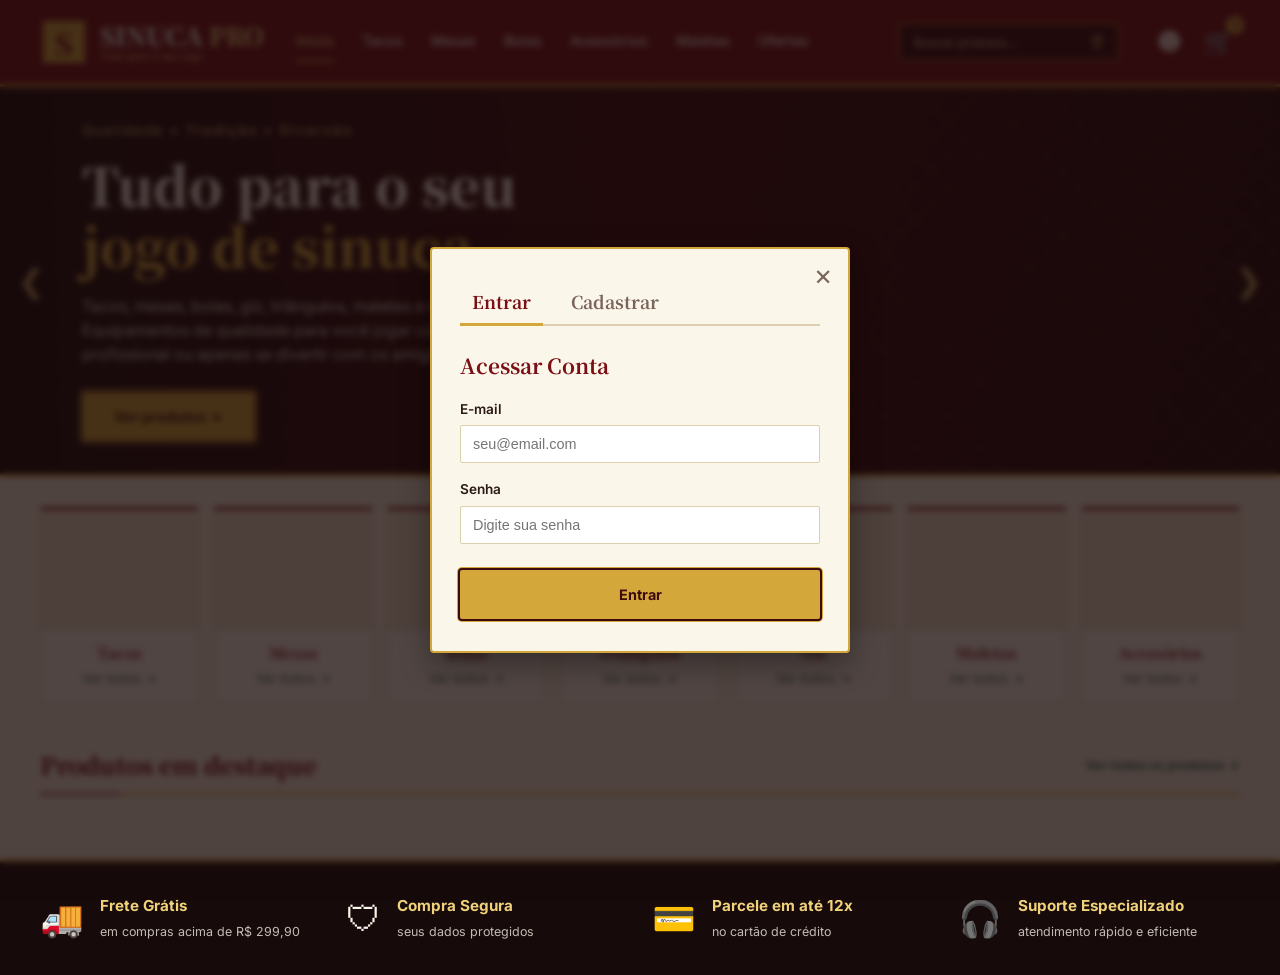
==== frontend/admin.html @ 52c14fab "Add role-based authorization, hardened auth validation and admin panel - Authenticate middleware acc" ====
<!DOCTYPE html>
<html lang="pt-BR">
<head>
  <meta charset="UTF-8">
  <meta name="viewport" content="width=device-width, initial-scale=1">
  <meta name="robots" content="noindex">
  <title>Painel Administrativo &middot; Sinuca Pro</title>

  <link rel="preconnect" href="https://fonts.googleapis.com">
  <link rel="preconnect" href="https://fonts.gstatic.com" crossorigin>
  <link
    href="https://fonts.googleapis.com/css2?family=Inter:wght@400;500;600;700;800&family=Noto+Serif+SC:wght@400;700;900&display=swap"
    rel="stylesheet"
  >

  <link rel="stylesheet" href="style.css">
  <link rel="stylesheet" href="admin.css">
</head>
<body class="adm-body">

  <header class="header">
    <div class="container header__inner adm-header">
      <a href="index.html" class="logo">
        <span class="logo__icon" aria-hidden="true">S</span>
        <span class="logo__text">
          <strong>SINUCA <em>PRO</em></strong>
          <small>Painel administrativo</small>
        </span>
      </a>

      <div class="adm-header__right">
        <span class="adm-user hidden" id="adm-user">
          <span class="adm-user__name" id="adm-user-name"></span>
          <span class="adm-badge adm-badge--role">ADMIN</span>
        </span>
        <a href="index.html" class="adm-link">Ver loja</a>
        <button type="button" class="adm-link adm-link--button" id="adm-logout">Sair</button>
      </div>
    </div>
  </header>

  <main class="container adm-main">

    <!-- Estado inicial: nada do painel é exibido até o servidor confirmar o papel ADMIN -->
    <section class="adm-state" id="adm-checking" aria-live="polite">
      <div class="adm-spinner" aria-hidden="true"></div>
      <p>Verificando suas permissões&hellip;</p>
    </section>

    <!-- Acesso negado (usuário autenticado, mas não é admin) -->
    <section class="adm-state adm-state--denied hidden" id="adm-denied" role="alert">
      <h1>Acesso negado</h1>
      <p>Esta área é exclusiva para administradores. Sua conta não tem permissão para acessá-la.</p>
      <a href="index.html" class="btn btn--primary">Voltar à loja</a>
    </section>

    <!-- Erro ao verificar permissões (API fora do ar, etc.) -->
    <section class="adm-state adm-state--error hidden" id="adm-fatal" role="alert">
      <h1>Não foi possível carregar o painel</h1>
      <p id="adm-fatal-message">Erro de conexão com o servidor.</p>
      <button type="button" class="btn btn--primary" id="adm-retry">Tentar novamente</button>
    </section>

    <!-- PAINEL: só é exibido após GET /api/admin/check responder 200 -->
    <section class="adm-panel hidden" id="adm-panel" aria-labelledby="adm-title">
      <div class="adm-panel__head">
        <div>
          <h1 id="adm-title">Produtos</h1>
          <p class="adm-muted" id="adm-summary">&nbsp;</p>
        </div>
        <button type="button" class="btn btn--primary" id="adm-new">+ Novo produto</button>
      </div>

      <div class="adm-toolbar">
        <label class="adm-field adm-field--grow">
          <span class="adm-field__label">Buscar</span>
          <input type="search" id="adm-search" placeholder="Nome ou descrição">
        </label>

        <label class="adm-field">
          <span class="adm-field__label">Categoria</span>
          <select id="adm-filter-category">
            <option value="">Todas</option>
          </select>
        </label>

        <label class="adm-field">
          <span class="adm-field__label">Situação</span>
          <select id="adm-filter-status">
            <option value="">Todas</option>
            <option value="active">Ativos</option>
            <option value="inactive">Inativos</option>
            <option value="out">Sem estoque</option>
          </select>
        </label>
      </div>

      <div class="adm-feedback hidden" id="adm-feedback" role="status" aria-live="polite"></div>

      <div class="adm-table-wrap">
        <table class="adm-table">
          <thead>
            <tr>
              <th scope="col">Produto</th>
              <th scope="col">Categoria</th>
              <th scope="col" class="adm-num">Preço</th>
              <th scope="col" class="adm-num">Estoque</th>
              <th scope="col">Situação</th>
              <th scope="col" class="adm-actions-col">Ações</th>
            </tr>
          </thead>
          <tbody id="adm-rows"></tbody>
        </table>
      </div>
    </section>

  </main>

  <!-- Modal: criar / editar produto -->
  <dialog class="adm-dialog" id="adm-form-dialog" aria-labelledby="adm-form-title">
    <form id="adm-form" class="adm-form" novalidate>
      <h2 id="adm-form-title">Novo produto</h2>

      <div class="adm-form__error hidden" id="adm-form-error" role="alert"></div>

      <label class="adm-field">
        <span class="adm-field__label">Nome</span>
        <input type="text" id="f-name" name="name" maxlength="150" required>
        <span class="adm-field__error" data-error-for="name"></span>
      </label>

      <label class="adm-field">
        <span class="adm-field__label">Descrição</span>
        <textarea id="f-description" name="description" rows="3"></textarea>
        <span class="adm-field__error" data-error-for="description"></span>
      </label>

      <div class="adm-form__row">
        <label class="adm-field">
          <span class="adm-field__label">Categoria</span>
          <input type="text" id="f-category" name="category" list="adm-categories" maxlength="100" required>
          <datalist id="adm-categories"></datalist>
          <span class="adm-field__error" data-error-for="category"></span>
        </label>

        <label class="adm-field">
          <span class="adm-field__label">Preço (R$)</span>
          <input type="number" id="f-price" name="price" min="0" step="0.01" inputmode="decimal" required>
          <span class="adm-field__error" data-error-for="price"></span>
        </label>

        <label class="adm-field">
          <span class="adm-field__label">Estoque</span>
          <input type="number" id="f-stock" name="stock" min="0" step="1" inputmode="numeric" required>
          <span class="adm-field__error" data-error-for="stock"></span>
        </label>
      </div>

      <label class="adm-field">
        <span class="adm-field__label">URL da imagem</span>
        <input type="url" id="f-image" name="image" maxlength="500" placeholder="https://...">
        <span class="adm-field__error" data-error-for="image"></span>
      </label>

      <label class="adm-check">
        <input type="checkbox" id="f-active" name="active" checked>
        <span>Produto ativo (visível no catálogo)</span>
      </label>

      <div class="adm-form__footer">
        <button type="button" class="adm-btn adm-btn--ghost" id="adm-form-cancel">Cancelar</button>
        <button type="submit" class="btn btn--primary" id="adm-form-submit">Salvar</button>
      </div>
    </form>
  </dialog>

  <!-- Modal: confirmar exclusão -->
  <dialog class="adm-dialog adm-dialog--small" id="adm-delete-dialog" aria-labelledby="adm-delete-title">
    <form method="dialog" class="adm-form" id="adm-delete-form">
      <h2 id="adm-delete-title">Excluir produto?</h2>
      <p id="adm-delete-text" class="adm-muted"></p>
      <div class="adm-form__error hidden" id="adm-delete-error" role="alert"></div>
      <div class="adm-form__footer">
        <button type="button" class="adm-btn adm-btn--ghost" id="adm-delete-cancel">Cancelar</button>
        <button type="submit" class="adm-btn adm-btn--danger" id="adm-delete-confirm">Excluir</button>
      </div>
    </form>
  </dialog>

  <script src="admin.js"></script>
</body>
</html>
---- frontend/style.css ----
:root {
  --lacquer: #7a1016;
  --lacquer-dark: #3d0a0d;
  --ink: #170a0b;
  --gold: #d4a73a;
  --gold-light: #f0d27a;
  --paper: #f6eedc;
  --paper-2: #fbf6ea;
  --jade: #2f6b55;
  --text: #2a1a16;
  --muted: #7a655b;
  --border: #dccfae;
}

* {
  box-sizing: border-box;
  margin: 0;
  padding: 0;
}

html {
  scroll-behavior: smooth;
}

body {
  font-family: "Inter", system-ui, sans-serif;
  color: var(--text);
  background: var(--paper);
  line-height: 1.5;
}

a {
  color: inherit;
  text-decoration: none;
}

button {
  font: inherit;
  cursor: pointer;
  border: 0;
  background: none;
  color: inherit;
}

button:disabled {
  cursor: not-allowed;
  opacity: 0.7;
}

:focus-visible {
  outline: 2px solid var(--gold);
  outline-offset: 2px;
}

h1,
h2,
h3,
.logo__text strong {
  font-family: "Noto Serif SC", serif;
}

.container {
  width: 100%;
  max-width: 1240px;
  margin: 0 auto;
  padding: 0 20px;
}

.header {
  background: var(--lacquer);
  color: var(--paper-2);
  border-bottom: 3px solid var(--gold);
  position: sticky;
  top: 0;
  z-index: 50;
  box-shadow: 0 3px 0 var(--lacquer-dark);
}

.header__inner {
  display: flex;
  align-items: center;
  gap: 32px;
  height: 84px;
}

.logo {
  display: flex;
  align-items: center;
  gap: 12px;
  flex-shrink: 0;
}

.logo__icon {
  width: 48px;
  height: 48px;
  display: grid;
  place-items: center;
  background: var(--gold);
  color: var(--lacquer);
  font:
    900 1.8rem "Noto Serif SC",
    serif;
  border-radius: 3px;
  box-shadow:
    inset 0 0 0 3px var(--lacquer),
    inset 0 0 0 4px var(--gold);
}

.logo__text {
  display: flex;
  flex-direction: column;
  line-height: 1.05;
}

.logo__text strong {
  font-size: 1.55rem;
  font-weight: 900;
  color: var(--paper-2);
}

.logo__text em {
  font-style: normal;
  color: var(--gold-light);
}

.logo__text small {
  font-size: 0.65rem;
  margin-top: 4px;
  color: var(--gold-light);
  opacity: 0.9;
}

.nav {
  display: flex;
  gap: 28px;
  flex: 1;
}

.nav a {
  font-size: 0.9rem;
  font-weight: 500;
  padding: 8px 0;
  border-bottom: 2px solid transparent;
  transition: color 0.2s;
}

.nav a:hover,
.nav a.active {
  color: var(--gold-light);
}

.nav a.active {
  border-color: var(--gold);
}

.search {
  display: flex;
  align-items: center;
  background: var(--lacquer-dark);
  border: 1px solid var(--gold);
  border-radius: 3px;
  padding: 0 6px 0 14px;
  width: 220px;
  height: 38px;
}

.search input {
  flex: 1;
  min-width: 0;
  background: none;
  border: 0;
  color: var(--paper-2);
  font-size: 0.8rem;
  outline: 0;
}

.search input::placeholder {
  color: #d9b9a0;
}

.search button {
  font-size: 1.1rem;
  padding: 4px 8px;
  color: var(--gold-light);
}

.header__actions {
  display: flex;
  gap: 10px;
}

.icon-btn {
  position: relative;
  font-size: 1.5rem;
  padding: 6px;
}

.cart__count {
  position: absolute;
  top: -2px;
  right: -4px;
  background: var(--gold);
  color: var(--lacquer);
  font-size: 0.65rem;
  font-weight: 700;
  width: 18px;
  height: 18px;
  border-radius: 50%;
  display: grid;
  place-items: center;
}

.hero {
  position: relative;
  min-height: 390px;
  display: flex;
  align-items: center;
  color: var(--paper-2);

  background:
    linear-gradient(
      90deg,
      rgba(23, 10, 11, 0.96) 0%,
      rgba(61, 10, 13, 0.82) 50%,
      rgba(61, 10, 13, 0.25) 100%
    ),
    repeating-linear-gradient(
      45deg,
      transparent 0 22px,
      rgba(212, 167, 58, 0.09) 22px 23px
    ),
    repeating-linear-gradient(
      -45deg,
      transparent 0 22px,
      rgba(212, 167, 58, 0.09) 22px 23px
    ),
    var(--hero-img, linear-gradient(135deg, var(--lacquer-dark), var(--ink)))
      center/cover;

  border-bottom: 3px solid var(--gold);
}

.hero__content {
  padding-left: 62px;
}

.hero__eyebrow {
  color: var(--gold-light);
  font-size: 0.85rem;
  letter-spacing: 2px;
  margin-bottom: 14px;
}

.hero h1 {
  font-size: clamp(2rem, 4.6vw, 3.3rem);
  font-weight: 900;
  line-height: 1.15;
}

.hero h1 span {
  color: var(--gold);
}

.hero__text {
  max-width: 490px;
  margin: 18px 0 26px;
  font-size: 1rem;
  opacity: 0.92;
}

.btn {
  display: inline-block;
  font-weight: 700;
  font-size: 0.9rem;
  padding: 14px 32px;
  border-radius: 2px;
  transition: filter 0.2s;
}

.btn--primary {
  background: var(--gold);
  color: var(--lacquer-dark);
  box-shadow:
    0 0 0 2px var(--lacquer-dark),
    0 0 0 3px var(--gold);
}

.btn--primary:hover {
  filter: brightness(1.08);
}

.hero__arrow {
  position: absolute;
  top: 50%;
  transform: translateY(-50%);
  font-size: 2rem;
  padding: 10px;
  color: var(--gold-light);
  opacity: 0.8;
}

.hero__arrow:hover {
  opacity: 1;
}

.hero__arrow--prev {
  left: 8px;
}

.hero__arrow--next {
  right: 8px;
}

.hero__dots {
  position: absolute;
  bottom: 18px;
  left: 50%;
  transform: translateX(-50%);
  display: flex;
  gap: 10px;
}

.hero__dots button {
  width: 12px;
  height: 12px;
  background: transparent;
  border: 1.5px solid var(--gold);
  transform: rotate(45deg);
}

.hero__dots button.active {
  background: var(--gold);
}

.categorias {
  display: grid;
  grid-template-columns: repeat(7, 1fr);
  gap: 14px;
  margin-top: 30px;
}

.cat {
  background: var(--paper-2);
  border: 1px solid var(--border);
  border-top: 3px solid var(--lacquer);
  border-radius: 2px;
  text-align: center;
  overflow: hidden;
  transition: box-shadow 0.2s;
}

.cat:hover {
  box-shadow: 0 6px 16px rgba(61, 10, 13, 0.15);
}

.cat__img {
  height: 120px;
  background: #efe3c6 center/contain no-repeat;
}

.cat h3 {
  font-size: 0.95rem;
  font-weight: 700;
  margin-top: 12px;
  color: var(--lacquer);
}

.cat span {
  display: block;
  color: var(--jade);
  font-size: 0.8rem;
  padding: 4px 0 14px;
}

.destaques {
  margin-top: 44px;
  margin-bottom: 44px;
}

.section-head {
  display: flex;
  justify-content: space-between;
  align-items: center;
  margin-bottom: 20px;
  padding-bottom: 10px;
  border-bottom: 2px solid var(--gold);
  position: relative;
}

.section-head::after {
  content: "";
  position: absolute;
  left: 0;
  bottom: -2px;
  width: 80px;
  height: 2px;
  background: var(--lacquer);
}

.section-head h2 {
  font-size: 1.5rem;
  font-weight: 900;
  color: var(--lacquer);
}

.section-head a {
  color: var(--jade);
  font-size: 0.85rem;
  font-weight: 600;
}

.produtos {
  display: grid;
  grid-template-columns: repeat(auto-fill, minmax(190px, 1fr));
  gap: 16px;
}

.produto-card {
  background: var(--paper-2);
  border: 1px solid var(--border);
  border-radius: 2px;
  padding: 14px;
  display: flex;
  flex-direction: column;
}

.produto-card__img {
  height: 170px;
  display: grid;
  place-items: center;
  margin-bottom: 12px;
}

.produto-card__img {
  overflow: hidden;
}

.produto-card__img img {
  width: 100%;
  height: 100%;
  object-fit: contain;
}

.produto-card__nome {
  font-size: 0.85rem;
  font-weight: 700;
}

.produto-card__desc {
  font-size: 0.78rem;
  color: var(--muted);
}

.produto-card__stars {
  font-size: 0.78rem;
  color: var(--muted);
  margin: 6px 0;
}

.produto-card__stars i {
  color: var(--gold);
  font-style: normal;
  letter-spacing: 1px;
}

.produto-card__preco {
  font-family: "Noto Serif SC", serif;
  font-size: 1.15rem;
  font-weight: 700;
  color: var(--lacquer);
  margin: 6px 0 12px;
}

.produto-card__btn {
  margin-top: auto;
  background: var(--lacquer);
  color: var(--gold-light);
  font-weight: 600;
  font-size: 0.85rem;
  padding: 10px;
  border-radius: 2px;
  border: 1px solid var(--gold);
  transition: background 0.2s;
}

.produto-card__btn:hover {
  background: var(--lacquer-dark);
}

.beneficios {
  background: var(--ink);
  color: var(--paper-2);
  padding: 30px 0;
  border-top: 3px solid var(--gold);
}

.beneficios__inner {
  display: grid;
  grid-template-columns: repeat(4, 1fr);
  gap: 24px;
}

.beneficio {
  display: flex;
  align-items: center;
  gap: 16px;
}

.beneficio__icon {
  font-size: 2.2rem;
}

.beneficio strong {
  display: block;
  font-size: 0.95rem;
  color: var(--gold-light);
}

.beneficio small {
  font-size: 0.78rem;
  opacity: 0.75;
}

.hidden {
  display: none !important;
}

.auth-modal {
  position: fixed;
  inset: 0;
  width: 100vw;
  height: 100vh;
  z-index: 1000;

  display: flex;
  align-items: center;
  justify-content: center;

  padding: 20px;
}

.auth-modal__overlay {
  position: absolute;
  inset: 0;
  width: 100%;
  height: 100%;

  background: rgba(23, 10, 11, 0.75);
  backdrop-filter: blur(3px);
}

.auth-modal__content {
  position: relative;

  background: var(--paper-2);
  border: 2px solid var(--gold);
  border-radius: 4px;

  padding: 32px 28px;

  width: 100%;
  max-width: 420px;
  max-height: calc(100vh - 40px);

  overflow-y: auto;

  z-index: 1001;

  box-shadow: 0 10px 30px rgba(0, 0, 0, 0.35);

  animation: authModalIn 0.18s ease-out;
}

@keyframes authModalIn {
  from {
    opacity: 0;
    transform: translateY(-10px) scale(0.98);
  }

  to {
    opacity: 1;
    transform: translateY(0) scale(1);
  }
}

.auth-modal__close {
  position: absolute;
  top: 12px;
  right: 16px;

  background: none;
  border: none;

  font-size: 1.8rem;
  color: var(--muted);

  cursor: pointer;
  line-height: 1;

  transition: color 0.2s;
}

.auth-modal__close:hover {
  color: var(--lacquer);
}

.auth-modal__tabs {
  display: flex;
  gap: 16px;

  margin-bottom: 24px;

  border-bottom: 2px solid var(--border);
}

.auth-tab {
  background: none;
  border: none;

  padding: 8px 12px;

  font-family: "Noto Serif SC", serif;
  font-size: 1.1rem;
  font-weight: 700;

  color: var(--muted);

  cursor: pointer;

  border-bottom: 3px solid transparent;

  margin-bottom: -2px;

  transition:
    color 0.2s,
    border-color 0.2s;
}

.auth-tab:hover {
  color: var(--lacquer);
}

.auth-tab.active {
  color: var(--lacquer);
  border-bottom-color: var(--gold);
}

.auth-form h2 {
  font-size: 1.3rem;
  color: var(--lacquer);
  margin-bottom: 18px;
}

.form-group {
  margin-bottom: 16px;
}

.form-group label {
  display: block;

  font-size: 0.85rem;
  font-weight: 600;

  color: var(--text);

  margin-bottom: 6px;
}

.form-group input {
  width: 100%;

  padding: 10px 12px;

  background: #fff;

  border: 1px solid var(--border);
  border-radius: 2px;

  font-size: 0.9rem;
  color: var(--text);

  outline: none;

  transition:
    border-color 0.2s,
    box-shadow 0.2s;
}

.form-group input:focus {
  border-color: var(--gold);

  box-shadow: 0 0 0 2px rgba(212, 167, 58, 0.2);
}

.form-group input:invalid:not(:placeholder-shown) {
  border-color: #b94a48;
}

.auth-submit {
  width: 100%;
  margin-top: 10px;
  text-align: center;
}

.auth-submit:disabled {
  filter: none;
}

.auth-message {
  min-height: 20px;

  margin: 8px 0 4px;

  font-size: 0.82rem;
  line-height: 1.4;

  color: #a33;
}

.auth-message:empty {
  min-height: 0;
  margin: 0;
}

.auth-message.success {
  color: var(--jade);
}

.auth-message.error {
  color: #a33;
}

@media (max-width: 1100px) {
  .categorias {
    grid-template-columns: repeat(4, 1fr);
  }

  .search {
    width: 170px;
  }

  .nav {
    gap: 18px;
  }
}

@media (max-width: 860px) {
  .header__inner {
    flex-wrap: wrap;
    height: auto;
    padding: 12px 20px;
    gap: 12px;
  }

  .nav {
    order: 3;
    width: 100%;
    overflow-x: auto;
    flex: none;
    padding-bottom: 4px;
  }

  .nav a {
    white-space: nowrap;
  }

  .search {
    margin-left: auto;
  }

  .hero__content {
    padding-left: 40px;
    padding-right: 40px;
  }

  .beneficios__inner {
    grid-template-columns: repeat(2, 1fr);
  }
}

@media (max-width: 560px) {
  .categorias {
    grid-template-columns: repeat(2, 1fr);
  }

  .search {
    width: 100%;
    order: 4;
  }

  .beneficios__inner {
    grid-template-columns: 1fr;
  }

  .section-head {
    flex-direction: column;
    align-items: flex-start;
    gap: 6px;
  }

  .auth-modal {
    padding: 12px;
  }

  .auth-modal__content {
    padding: 28px 20px;
    max-height: calc(100vh - 24px);
  }
}

@media (prefers-reduced-motion: reduce) {
  * {
    transition: none !important;
    animation: none !important;
    scroll-behavior: auto !important;
  }
}
---- frontend/admin.css ----
/* ==========================================================================
   PAINEL ADMINISTRATIVO
   Reaproveita as variáveis e o cabeçalho de style.css.
   ========================================================================== */

.adm-body .hidden { display: none !important; }

.adm-main {
  padding-top: 32px;
  padding-bottom: 64px;
  min-height: calc(100vh - 84px);
}

/* ---------- Cabeçalho ---------- */
.adm-header { justify-content: space-between; }

.adm-header__right {
  display: flex;
  align-items: center;
  gap: 20px;
}

.adm-user {
  display: inline-flex;
  align-items: center;
  gap: 10px;
  font-weight: 600;
}

.adm-user__name {
  max-width: 220px;
  overflow: hidden;
  text-overflow: ellipsis;
  white-space: nowrap;
}

.adm-link {
  color: var(--gold-light);
  font-weight: 600;
  font-size: .95rem;
}

.adm-link:hover { text-decoration: underline; }
.adm-link--button { padding: 0; }

/* ---------- Estados (verificando / negado / erro) ---------- */
.adm-state {
  max-width: 520px;
  margin: 72px auto;
  text-align: center;
  display: flex;
  flex-direction: column;
  align-items: center;
  gap: 16px;
}

.adm-state h1 {
  font-size: 1.8rem;
  color: var(--lacquer);
}

.adm-state p { color: var(--muted); }

.adm-state--denied h1,
.adm-state--error h1 { color: var(--lacquer); }

.adm-spinner {
  width: 36px;
  height: 36px;
  border: 4px solid var(--border);
  border-top-color: var(--lacquer);
  border-radius: 50%;
  animation: adm-spin .8s linear infinite;
}

@keyframes adm-spin { to { transform: rotate(360deg); } }

@media (prefers-reduced-motion: reduce) {
  .adm-spinner { animation-duration: 2.4s; }
}

/* ---------- Painel ---------- */
.adm-panel__head {
  display: flex;
  align-items: flex-end;
  justify-content: space-between;
  gap: 16px;
  margin-bottom: 24px;
}

.adm-panel__head h1 {
  font-size: 2rem;
  color: var(--lacquer);
  line-height: 1.1;
}

.adm-muted { color: var(--muted); font-size: .92rem; }

.adm-toolbar {
  display: flex;
  flex-wrap: wrap;
  gap: 16px;
  padding: 16px;
  margin-bottom: 16px;
  background: var(--paper-2);
  border: 1px solid var(--border);
  border-radius: 6px;
}

/* ---------- Campos ---------- */
.adm-field {
  display: flex;
  flex-direction: column;
  gap: 6px;
  min-width: 160px;
}

.adm-field--grow { flex: 1 1 240px; }

.adm-field__label {
  font-size: .8rem;
  font-weight: 700;
  letter-spacing: .04em;
  text-transform: uppercase;
  color: var(--muted);
}

.adm-field input,
.adm-field select,
.adm-field textarea {
  font: inherit;
  padding: 10px 12px;
  color: var(--text);
  background: #fff;
  border: 1px solid var(--border);
  border-radius: 4px;
  width: 100%;
}

.adm-field textarea { resize: vertical; }

.adm-field input:focus,
.adm-field select:focus,
.adm-field textarea:focus {
  outline: 2px solid var(--gold);
  outline-offset: 0;
  border-color: var(--gold);
}

.adm-field.has-error input,
.adm-field.has-error textarea { border-color: #b3261e; }

.adm-field__error {
  min-height: 0;
  font-size: .8rem;
  color: #b3261e;
}

.adm-check {
  display: flex;
  align-items: center;
  gap: 10px;
  font-weight: 500;
}

.adm-check input { width: 18px; height: 18px; accent-color: var(--lacquer); }

/* ---------- Feedback ---------- */
.adm-feedback {
  padding: 12px 16px;
  margin-bottom: 16px;
  border-radius: 4px;
  font-size: .92rem;
  border: 1px solid;
}

.adm-feedback--success { background: #e4f3ec; color: #14573a; border-color: #9fd3b8; }
.adm-feedback--error   { background: #fde8e6; color: #8c1d18; border-color: #f0b4af; }

/* ---------- Tabela ---------- */
.adm-table-wrap {
  overflow-x: auto;
  background: #fff;
  border: 1px solid var(--border);
  border-radius: 6px;
}

.adm-table {
  width: 100%;
  border-collapse: collapse;
  min-width: 760px;
}

.adm-table th,
.adm-table td {
  padding: 12px 16px;
  text-align: left;
  vertical-align: middle;
  border-bottom: 1px solid var(--border);
}

.adm-table thead th {
  font-size: .75rem;
  letter-spacing: .06em;
  text-transform: uppercase;
  color: var(--muted);
  background: var(--paper-2);
  white-space: nowrap;
}

.adm-table tbody tr:last-child td { border-bottom: 0; }
.adm-table tbody tr:hover { background: #fffaf0; }

.adm-num { text-align: right !important; font-variant-numeric: tabular-nums; white-space: nowrap; }
.adm-actions-col { text-align: right !important; width: 1%; white-space: nowrap; }

.adm-product {
  display: flex;
  align-items: center;
  gap: 12px;
  min-width: 220px;
}

.adm-thumb {
  width: 48px;
  height: 48px;
  flex-shrink: 0;
  object-fit: cover;
  background: var(--paper);
  border: 1px solid var(--border);
  border-radius: 4px;
}

.adm-thumb--empty {
  display: grid;
  place-items: center;
  color: var(--muted);
  font-size: .7rem;
}

.adm-product__name { font-weight: 600; }
.adm-product__id   { font-size: .78rem; color: var(--muted); }

.adm-empty {
  text-align: center !important;
  color: var(--muted);
  padding: 40px 16px !important;
}

/* ---------- Badges ---------- */
.adm-badge {
  display: inline-block;
  padding: 3px 10px;
  border-radius: 999px;
  font-size: .72rem;
  font-weight: 700;
  letter-spacing: .04em;
  white-space: nowrap;
}

.adm-badge--ok   { background: #e4f3ec; color: #14573a; }
.adm-badge--off  { background: #ece7dc; color: #5f5246; }
.adm-badge--warn { background: #fdf0d5; color: #7a4d00; }
.adm-badge--role { background: var(--gold); color: var(--lacquer-dark); }

/* ---------- Botões ---------- */
.adm-btn {
  padding: 8px 14px;
  border-radius: 4px;
  font-weight: 600;
  font-size: .88rem;
  border: 1px solid transparent;
}

.adm-btn--ghost  { border-color: var(--border); background: #fff; color: var(--text); }
.adm-btn--ghost:hover { border-color: var(--lacquer); color: var(--lacquer); }
.adm-btn--danger { background: #b3261e; color: #fff; }
.adm-btn--danger:hover { filter: brightness(1.1); }

.adm-row-actions { display: inline-flex; gap: 8px; }

/* ---------- Diálogos ---------- */
.adm-dialog {
  width: min(640px, calc(100vw - 32px));
  max-height: calc(100vh - 32px);
  margin: auto;
  padding: 0;
  color: var(--text);
  background: var(--paper-2);
  border: 1px solid var(--gold);
  border-radius: 8px;
  box-shadow: 0 20px 50px rgba(0, 0, 0, .35);
  overflow: auto;
}

.adm-dialog--small { width: min(440px, calc(100vw - 32px)); }

.adm-dialog::backdrop { background: rgba(23, 10, 11, .65); }

.adm-form {
  display: flex;
  flex-direction: column;
  gap: 16px;
  padding: 24px;
}

.adm-form h2 { font-size: 1.4rem; color: var(--lacquer); }

.adm-form__row {
  display: grid;
  grid-template-columns: 1.4fr 1fr 1fr;
  gap: 16px;
}

.adm-form__row .adm-field { min-width: 0; }

.adm-form__error {
  padding: 10px 12px;
  border-radius: 4px;
  font-size: .9rem;
  background: #fde8e6;
  color: #8c1d18;
  border: 1px solid #f0b4af;
}

.adm-form__footer {
  display: flex;
  justify-content: flex-end;
  gap: 12px;
  margin-top: 8px;
}

/* ---------- Responsivo ---------- */
@media (max-width: 720px) {
  .adm-header { gap: 12px; }
  .adm-header .logo__text small { display: none; }
  .adm-user__name { display: none; }
  .adm-header__right { gap: 14px; }

  .adm-panel__head { flex-direction: column; align-items: stretch; }
  .adm-form__row { grid-template-columns: 1fr; }
  .adm-field { min-width: 0; flex: 1 1 100%; }
}
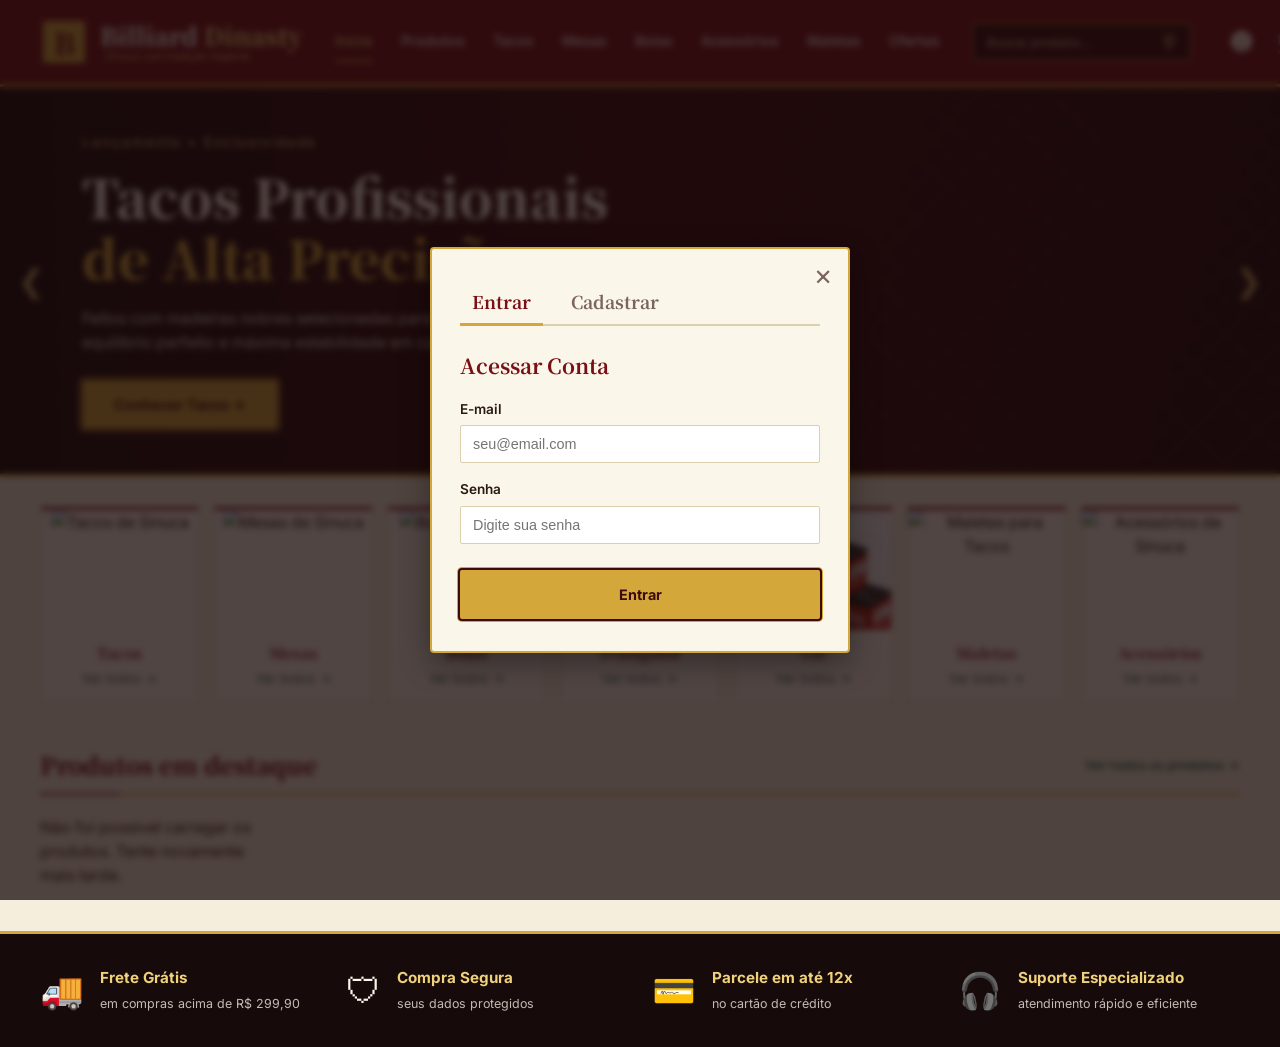
==== commit d25dbf4d: "Estilização do front" ====
--- a/frontend/admin.html
+++ b/frontend/admin.html
@@ -21,9 +21,9 @@
   <header class="header">
     <div class="container header__inner adm-header">
       <a href="index.html" class="logo">
-        <span class="logo__icon" aria-hidden="true">S</span>
+        <span class="logo__icon" aria-hidden="true">B</span>
         <span class="logo__text">
-          <strong>SINUCA <em>PRO</em></strong>
+          <strong>Billiard <em>Dinasty</em></strong>
           <small>Painel administrativo</small>
         </span>
       </a>
--- a/frontend/style.css
+++ b/frontend/style.css
@@ -27,6 +27,7 @@
   color: var(--text);
   background: var(--paper);
   line-height: 1.5;
+  overflow-x: hidden; /* Evita a barra de rolagem horizontal desnecessária */
 }
 
 a {
@@ -66,6 +67,7 @@
   padding: 0 20px;
 }
 
+/* ================= HEADER ================= */
 .header {
   background: var(--lacquer);
   color: var(--paper-2);
@@ -97,9 +99,7 @@
   place-items: center;
   background: var(--gold);
   color: var(--lacquer);
-  font:
-    900 1.8rem "Noto Serif SC",
-    serif;
+  font: 900 1.8rem "Noto Serif SC", serif;
   border-radius: 3px;
   box-shadow:
     inset 0 0 0 3px var(--lacquer),
@@ -210,9 +210,12 @@
   place-items: center;
 }
 
+/* ================= HERO (SOLUÇÃO DO PROBLEMA DE VAZAMENTO) ================= */
 .hero {
   position: relative;
   min-height: 390px;
+  width: 100%;
+  overflow: hidden; /* IMPORTANTE: Esconde elementos que vazarem nas laterais */
   display: flex;
   align-items: center;
   color: var(--paper-2);
@@ -241,7 +244,9 @@
 }
 
 .hero__content {
-  padding-left: 62px;
+  padding: 40px 62px;
+  position: relative;
+  z-index: 2;
 }
 
 .hero__eyebrow {
@@ -297,6 +302,7 @@
   padding: 10px;
   color: var(--gold-light);
   opacity: 0.8;
+  z-index: 10;
 }
 
 .hero__arrow:hover {
@@ -318,6 +324,7 @@
   transform: translateX(-50%);
   display: flex;
   gap: 10px;
+  z-index: 10;
 }
 
 .hero__dots button {
@@ -332,6 +339,7 @@
   background: var(--gold);
 }
 
+/* ================= CATEGORIAS ================= */
 .categorias {
   display: grid;
   grid-template-columns: repeat(7, 1fr);
@@ -355,7 +363,23 @@
 
 .cat__img {
   height: 120px;
-  background: #efe3c6 center/contain no-repeat;
+  width: 100%;
+  display: block;
+  overflow: hidden;
+  padding: 0; /* Remova o padding para a imagem encostar nas bordas */
+}
+
+.cat__img img {
+  width: 100%;
+  height: 100%;
+  object-fit: cover; /* Força a imagem a preencher todo o espaço disponível */
+  object-position: center; /* Centraliza a imagem antes de cortar os excessos */
+  transition: transform 0.2s ease;
+}
+
+/* Mantém o efeito visual ao passar o mouse */
+.cat:hover .cat__img img {
+  transform: scale(1.08);
 }
 
 .cat h3 {
@@ -372,6 +396,7 @@
   padding: 4px 0 14px;
 }
 
+/* ================= DESTAQUES & PRODUTOS ================= */
 .destaques {
   margin-top: 44px;
   margin-bottom: 44px;
@@ -429,9 +454,6 @@
   display: grid;
   place-items: center;
   margin-bottom: 12px;
-}
-
-.produto-card__img {
   overflow: hidden;
 }
 
@@ -487,11 +509,13 @@
   background: var(--lacquer-dark);
 }
 
+/* ================= BENEFÍCIOS ================= */
 .beneficios {
   background: var(--ink);
   color: var(--paper-2);
   padding: 30px 0;
   border-top: 3px solid var(--gold);
+  clear: both;
 }
 
 .beneficios__inner {
@@ -521,6 +545,7 @@
   opacity: 0.75;
 }
 
+/* ================= MODAL & UTILITÁRIOS ================= */
 .hidden {
   display: none !important;
 }
@@ -531,11 +556,9 @@
   width: 100vw;
   height: 100vh;
   z-index: 1000;
-
   display: flex;
   align-items: center;
   justify-content: center;
-
   padding: 20px;
 }
 
@@ -544,30 +567,22 @@
   inset: 0;
   width: 100%;
   height: 100%;
-
   background: rgba(23, 10, 11, 0.75);
   backdrop-filter: blur(3px);
 }
 
 .auth-modal__content {
   position: relative;
-
   background: var(--paper-2);
   border: 2px solid var(--gold);
   border-radius: 4px;
-
   padding: 32px 28px;
-
   width: 100%;
   max-width: 420px;
   max-height: calc(100vh - 40px);
-
   overflow-y: auto;
-
   z-index: 1001;
-
   box-shadow: 0 10px 30px rgba(0, 0, 0, 0.35);
-
   animation: authModalIn 0.18s ease-out;
 }
 
@@ -576,7 +591,6 @@
     opacity: 0;
     transform: translateY(-10px) scale(0.98);
   }
-
   to {
     opacity: 1;
     transform: translateY(0) scale(1);
@@ -587,16 +601,12 @@
   position: absolute;
   top: 12px;
   right: 16px;
-
   background: none;
   border: none;
-
   font-size: 1.8rem;
   color: var(--muted);
-
   cursor: pointer;
   line-height: 1;
-
   transition: color 0.2s;
 }
 
@@ -607,30 +617,21 @@
 .auth-modal__tabs {
   display: flex;
   gap: 16px;
-
   margin-bottom: 24px;
-
   border-bottom: 2px solid var(--border);
 }
 
 .auth-tab {
   background: none;
   border: none;
-
   padding: 8px 12px;
-
   font-family: "Noto Serif SC", serif;
   font-size: 1.1rem;
   font-weight: 700;
-
   color: var(--muted);
-
   cursor: pointer;
-
   border-bottom: 3px solid transparent;
-
   margin-bottom: -2px;
-
   transition:
     color 0.2s,
     border-color 0.2s;
@@ -657,30 +658,21 @@
 
 .form-group label {
   display: block;
-
   font-size: 0.85rem;
   font-weight: 600;
-
   color: var(--text);
-
   margin-bottom: 6px;
 }
 
 .form-group input {
   width: 100%;
-
   padding: 10px 12px;
-
   background: #fff;
-
   border: 1px solid var(--border);
   border-radius: 2px;
-
   font-size: 0.9rem;
   color: var(--text);
-
   outline: none;
-
   transition:
     border-color 0.2s,
     box-shadow 0.2s;
@@ -688,7 +680,6 @@
 
 .form-group input:focus {
   border-color: var(--gold);
-
   box-shadow: 0 0 0 2px rgba(212, 167, 58, 0.2);
 }
 
@@ -708,12 +699,9 @@
 
 .auth-message {
   min-height: 20px;
-
   margin: 8px 0 4px;
-
   font-size: 0.82rem;
   line-height: 1.4;
-
   color: #a33;
 }
 
@@ -730,6 +718,7 @@
   color: #a33;
 }
 
+/* ================= RESPONSIVIDADE ================= */
 @media (max-width: 1100px) {
   .categorias {
     grid-template-columns: repeat(4, 1fr);
@@ -769,8 +758,8 @@
   }
 
   .hero__content {
-    padding-left: 40px;
-    padding-right: 40px;
+    padding-left: 20px;
+    padding-right: 20px;
   }
 
   .beneficios__inner {
@@ -814,4 +803,4 @@
     animation: none !important;
     scroll-behavior: auto !important;
   }
-}
+}
